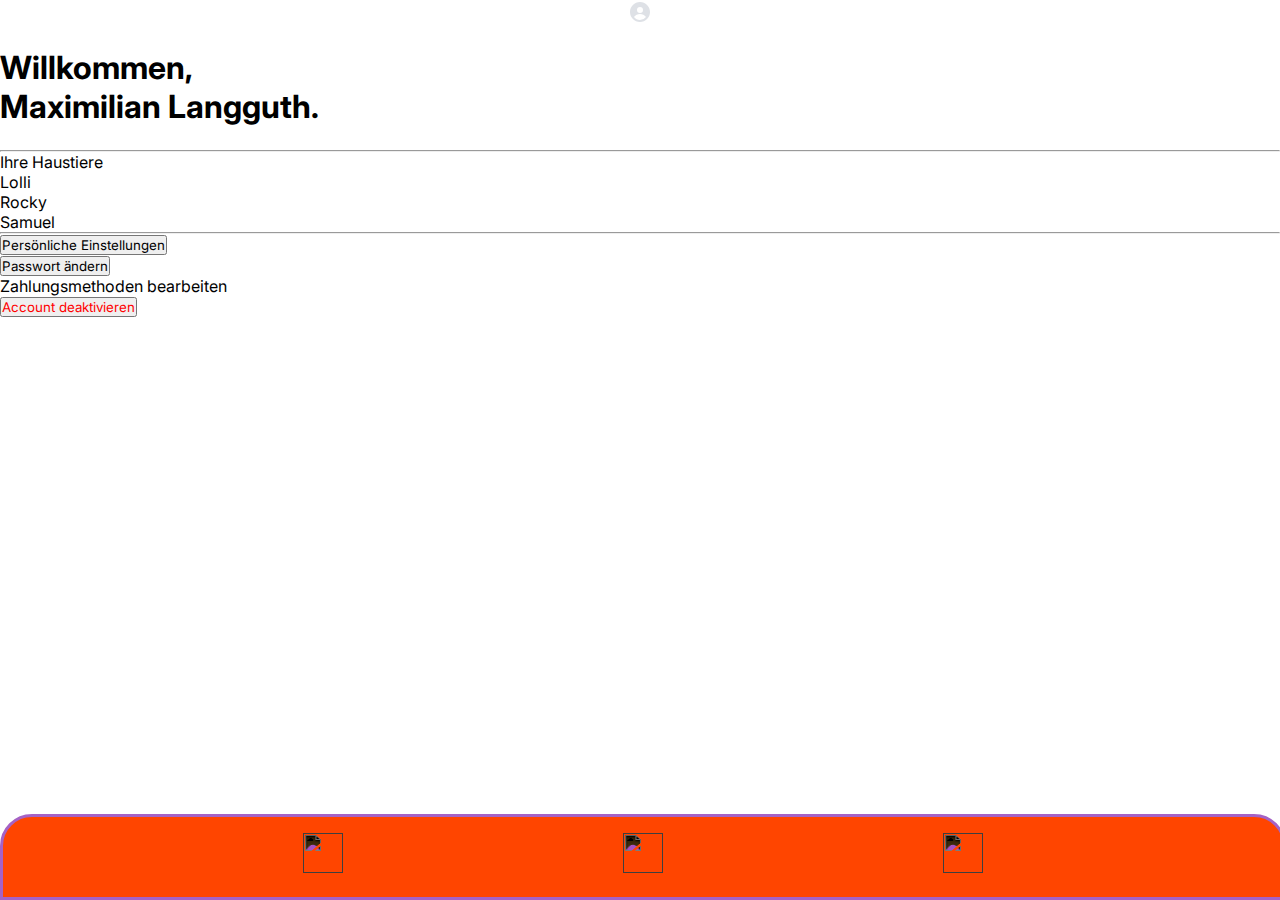
==== account.html @ c7c2ada8 "Update" ====
<!DOCTYPE html>
<html lang="de">
  <head>
    <title>GassiGuru</title>
    <meta charset="UTF-8">
    <meta name="viewport" content="width=device-width,initial-scale=1">
    <link rel="stylesheet" href="style.css">
    <link rel="icon" type="image/png" href="favicon.png">
  </head>
  <body class="pageThree">
  
    <div class="container">
      <!-- HEADER SECTION -->
      <div class="banner"></div>
      <div style="justify-content: center; display: flex;">
        <div class="backdrop"></div>
        <img src="img/empty.svg">
      </div>
      <h1 style="padding-top:1.5rem; animation: fadeInOne 1.5s;">Willkommen,</h1>
      <h1 style="padding-bottom: 1.5rem; animation: fadeInTwo 1.5s;">Maximilian Langguth.</h1>
      <hr>
      <!-- PETS SECTION -->
      Ihre Haustiere<br>
      Lolli<br>
      Rocky<br>
      Samuel<br>
      <hr>
      <!-- SETTINGS SECTION -->
      <button class="collapsible">Persönliche Einstellungen</button>
      <div class="content">
        <button>Passwort ändern</button>
        <p>Zahlungsmethoden bearbeiten</p>
        <button style="color: red;">Account deaktivieren</button>
      </div>
    </div>
    <!-- NAVIGATION BAR -->
    <div class="navigation">
      <a href="home.html"><button><img src="img/home.svg"></button></a><a href="list.html"><button><img src="img/list.svg"></button></a><a><button><img src="img/user.svg"></button></a>
    </div>
    
    <script>
      var coll = document.getElementsByClassName("collapsible");
      var i;

      for (i = 0; i < coll.length; i++) {
        coll[i].addEventListener("click", function() {
          this.classList.toggle("active");
          var content = this.nextElementSibling;
          if (content.style.maxHeight){
            content.style.maxHeight = null;
          } else {
            content.style.maxHeight = content.scrollHeight + "px";
          } 
        });
      }
    </script>
  </body>
</html>
---- style.css ----
@import url('https://fonts.googleapis.com/css2?family=Inter:ital,wght@0,100;0,200;0,300;0,400;0,500;0,600;0,700;1,100;1,200;1,300;1,400;1,500;1,600;1,700&display=swap');
::-webkit-input-placeholder{font-style:italic;}
:-moz-placeholder{font-style:italic;}
::-moz-placeholder{font-style:italic;}
::-ms-input-placeholder{font-style:italic;}

* { margin: 0; padding: 0; font-family: Inter; }
html, body { font-size: 100%; }
button { cursor: pointer; }



.navigation {
  z-index: 100;
  width: 100%;
  overflow: hidden;
  position: fixed;
  align-items: center;
  justify-content: center;
  text-align: center;
  bottom: 0;
  background: #ff4500;
  border: 3px solid #a562c5;
  padding-top: 1rem;
  padding-bottom: 1rem;
  border-radius: 2rem 2rem 0rem 0rem;
}
.navigation a {
  color: #ff4500;
  width: 0%;
}
.navigation button {
  border: none;
  background: none;
  font-size: 2rem;
  width: 25%;
}
.navigation button:hover {
  background: red;
}
.navigation img {
  width: 2.5rem;
  height: 2.5rem;
  filter: invert(100%);
}



.search-container {
  overflow: hidden;
  background-color: #e9e9e9;
  text-align: center;
}
.search-container input[type=text] {
  padding: 0.75rem;
  margin-top: 0.75rem;
  margin-bottom: 0.75rem;
  border: none;
  font-size: 1.75rem;
  width: 70%;
}
.search-container button {
  padding: 0.75rem 1.25rem;
  margin-top: 0.75rem;
  margin-bottom: 0.75rem;
  background: #ddd;
  border: none;
  font-size: 1.75rem;
}
.search-container button:hover {
  background-color: #ccc;
  color: black;
}



.account-bar {
  font-size: 1.5rem;
  padding-top: 1rem;
}
.account-bar button {
  border: none;
  border-radius: 1rem;
  width: 2rem;
  height: 2rem;
  margin-left: 1rem;
  margin-right: 1rem;
}
.account-bar hr {
  border-top: 0.1rem solid grey;
}



.user-container {
  width: 100%;
  margin-top: 4rem;
  background: white;
}
.user-container sidebar {
  float: right;
  padding-top: 1rem;
}



.profile-background {
  width: 100%;
  background: indigo;
  height: 9rem;
  position: fixed;
}
.profile-picture {
  height: 10rem;
  width: 10rem;
  background: red;
  border-radius: 5rem;
  position: fixed;
  margin-top: 4.5rem;
  margin-left: 10%;
}
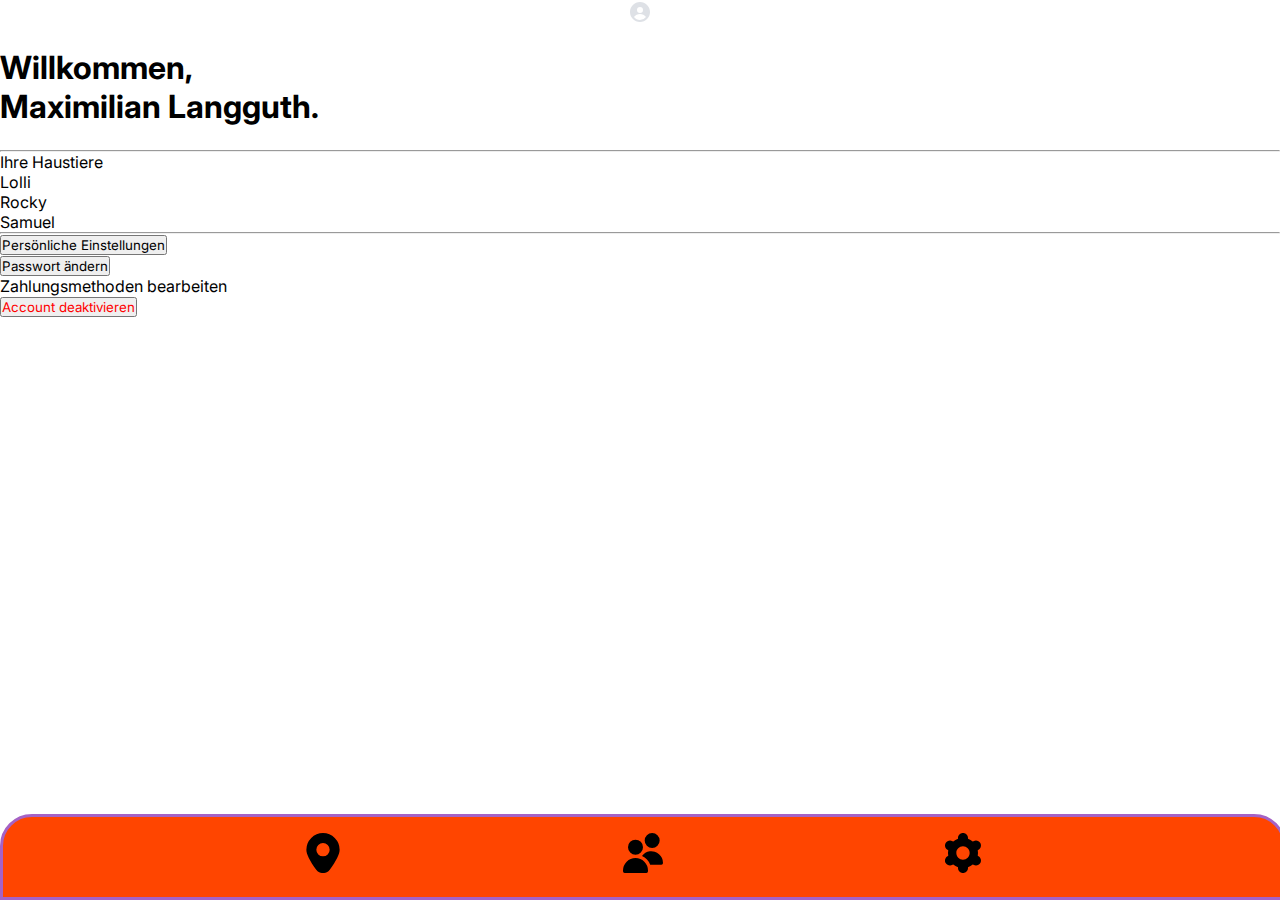
==== commit a979f255: "Update" ====
--- a/account.html
+++ b/account.html
@@ -35,7 +35,7 @@
     </div>
     <!-- NAVIGATION BAR -->
     <div class="navigation">
-      <a href="home.html"><button><img src="img/home.svg"></button></a><a href="list.html"><button><img src="img/list.svg"></button></a><a><button><img src="img/user.svg"></button></a>
+      <a href="home.html"><button><img src="img/icon1.svg"></button></a><a href="list.html"><button><img src="img/icon2.svg"></button></a><a><button><img src="img/icon3.svg"></button></a>
     </div>
     
     <script>
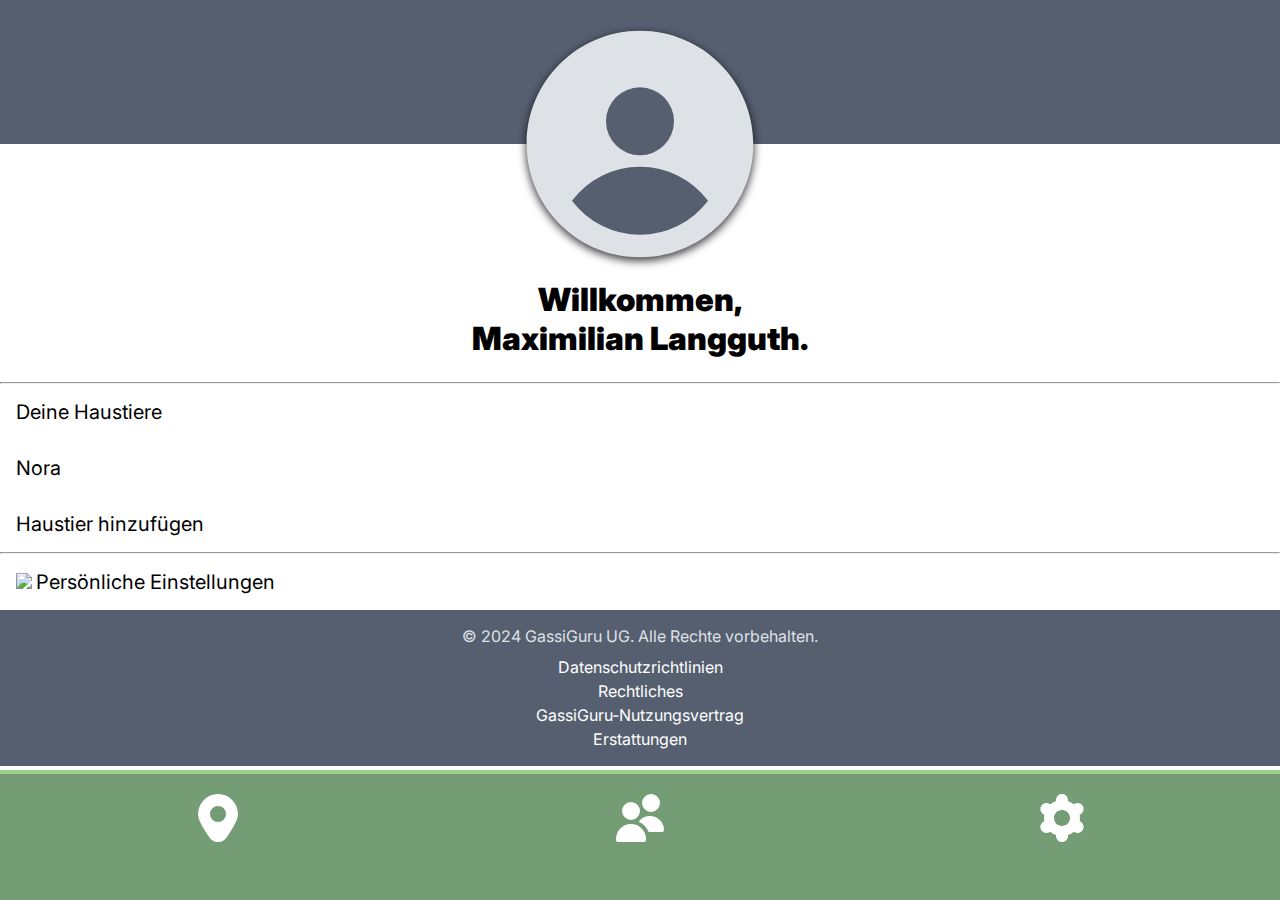
==== commit 90dd0663: "Update" ====
--- a/account.html
+++ b/account.html
@@ -1,5 +1,5 @@
 <!DOCTYPE html>
-<html lang="de">
+<html lang="de" style="padding-bottom: 14vh;">
   <head>
     <title>GassiGuru</title>
     <meta charset="UTF-8">
@@ -14,24 +14,34 @@
       <div class="banner"></div>
       <div style="justify-content: center; display: flex;">
         <div class="backdrop"></div>
-        <img src="img/empty.svg">
+        <img class="icon" src="img/empty.svg">
       </div>
       <h1 style="padding-top:1.5rem; animation: fadeInOne 1.5s;">Willkommen,</h1>
       <h1 style="padding-bottom: 1.5rem; animation: fadeInTwo 1.5s;">Maximilian Langguth.</h1>
       <hr>
       <!-- PETS SECTION -->
-      Ihre Haustiere<br>
-      Lolli<br>
-      Rocky<br>
-      Samuel<br>
+      <div class="pet-list">
+      <p>Deine Haustiere</p>
+      <p>Nora</p>
+      <button>Haustier hinzufügen</button>
+      </div>
       <hr>
       <!-- SETTINGS SECTION -->
-      <button class="collapsible">Persönliche Einstellungen</button>
+      <button class="collapsible"><img src="img/settings.svg" style="height: 1rem;padding-right:0.25rem;">Persönliche Einstellungen</button>
       <div class="content">
         <button>Passwort ändern</button>
         <p>Zahlungsmethoden bearbeiten</p>
+        <img src="img/payment/mastercard.svg" style="margin-left: 1rem;"> <img src="img/payment/paypal.svg">
         <button style="color: red;">Account deaktivieren</button>
       </div>
+      <!-- FOOTER -->
+      <footer class="footer">
+        <p>© 2024 GassiGuru UG. Alle Rechte vorbehalten.</p>
+        <button>Datenschutzrichtlinien</button><br>
+        <button>Rechtliches</button><br>
+        <button>GassiGuru-Nutzungsvertrag</button><br>
+        <button>Erstattungen</button>
+      </footer>
     </div>
     <!-- NAVIGATION BAR -->
     <div class="navigation">
--- a/style.css
+++ b/style.css
@@ -4,12 +4,69 @@
 ::-moz-placeholder{font-style:italic;}
 ::-ms-input-placeholder{font-style:italic;}
 
-* { margin: 0; padding: 0; font-family: Inter; }
-html, body { font-size: 100%; }
-button { cursor: pointer; }
-
-
-
+* {
+  -moz-user-select: -moz-none;
+  -khtml-user-select: none;
+  -webkit-user-select: none;
+  -ms-user-select: none;
+  user-select: none;
+  margin: 0;
+  padding: 0;
+  /* box-sizing: border-box; */
+  color: #000000;
+  font-family: Inter;
+}
+html, body {
+  font-size: 100%;
+  background-color: #ffffff;
+}
+a {
+  width: 0%;
+}
+button {
+  cursor: pointer;
+  font-size: 1.25rem;
+  border: none;
+  background: none;
+}
+img {
+  pointer-events: none;
+}
+@keyframes fadeInOne {
+  0%    { opacity: 0; }
+  25%   { opacity: 0; }
+  62.5% { opacity: 1; }
+}
+@keyframes fadeInTwo {
+  0%    { opacity: 0; }
+  62.5% { opacity: 0; }
+  100%  { opacity: 1; }
+}
+
+
+
+/* SPLASHSCREEN */
+.splashscreen {
+  background: #749c75;
+  height: 100vh;
+  position: relative;
+}
+.logo {
+  font-size: 3rem;
+  top: 50%;
+  left: 50%;
+  position: absolute;
+  -ms-transform: translate(-50%, -50%);
+  transform: translate(-50%, -50%);
+}
+span {
+  color: #ffffff;
+  font-weight: 900;
+}
+
+
+
+/* NAVIGATION BAR */
 .navigation {
   z-index: 100;
   width: 100%;
@@ -19,103 +76,163 @@
   justify-content: center;
   text-align: center;
   bottom: 0;
-  background: #ff4500;
-  border: 3px solid #a562c5;
-  padding-top: 1rem;
+  background: #749c75;
+  border-top: 0.25rem solid #9cd08f;
+  height: 14vh;
+}
+.navigation button {
+  padding-top: 1.25rem;
   padding-bottom: 1rem;
-  border-radius: 2rem 2rem 0rem 0rem;
-}
-.navigation a {
-  color: #ff4500;
-  width: 0%;
-}
-.navigation button {
   border: none;
   background: none;
-  font-size: 2rem;
-  width: 25%;
-}
-.navigation button:hover {
-  background: red;
+  font-size: 3rem;
+  width: 33%;
 }
 .navigation img {
-  width: 2.5rem;
-  height: 2.5rem;
-  filter: invert(100%);
-}
-
-
-
-.search-container {
+  width: 3rem;
+}
+
+
+
+/* PAGE ONE STYLES */
+.pageOne {
+}
+.pageOne .search-container {
   overflow: hidden;
-  background-color: #e9e9e9;
-  text-align: center;
-}
-.search-container input[type=text] {
+  background-color: #565f70;
+  text-align: center;
+  position: fixed;
+  width: 100%;
+  z-index: 90;
+}
+.pageOne .search-container input[type=text] {
   padding: 0.75rem;
   margin-top: 0.75rem;
   margin-bottom: 0.75rem;
   border: none;
-  font-size: 1.75rem;
+  font-size: 1.5rem;
   width: 70%;
 }
-.search-container button {
+.pageOne .search-container button {
   padding: 0.75rem 1.25rem;
   margin-top: 0.75rem;
   margin-bottom: 0.75rem;
-  background: #ddd;
-  border: none;
-  font-size: 1.75rem;
-}
-.search-container button:hover {
-  background-color: #ccc;
-  color: black;
-}
-
-
-
-.account-bar {
+  background: #dee1e6;
+  border: none;
   font-size: 1.5rem;
-  padding-top: 1rem;
-}
-.account-bar button {
-  border: none;
-  border-radius: 1rem;
-  width: 2rem;
-  height: 2rem;
-  margin-left: 1rem;
-  margin-right: 1rem;
-}
-.account-bar hr {
-  border-top: 0.1rem solid grey;
-}
-
-
-
-.user-container {
-  width: 100%;
-  margin-top: 4rem;
-  background: white;
-}
-.user-container sidebar {
-  float: right;
-  padding-top: 1rem;
-}
-
-
-
-.profile-background {
-  width: 100%;
-  background: indigo;
+}
+
+
+
+/* PAGE TWO STYLES */
+.pageTwo {
+  font-size: 1.25rem;
+}
+.pageTwo .container button {
+  padding: 1rem;
+}
+.pageTwo .container img {
+  width: 1rem;
+  background: red;
+  height: 1rem;
+  border-radius: 0.5rem;
+  
+}
+
+
+/* PAGE THREE STYLES */
+.pageThree .container {
+  font-size: 1.25rem;
+}
+.pageThree .container .banner {
+  width: 100%;
+  background: #565f70;
   height: 9rem;
-  position: fixed;
-}
-.profile-picture {
-  height: 10rem;
-  width: 10rem;
-  background: red;
-  border-radius: 5rem;
-  position: fixed;
-  margin-top: 4.5rem;
-  margin-left: 10%;
+  position: absolute;
+  z-index: 9;
+}
+.pageThree .container .backdrop {
+  width: 14rem;
+  height: 14rem;
+  background: #565f70;
+  margin-top: 2rem;
+  border-radius: 7rem;
+  z-index: 12;
+  -webkit-box-shadow: 0px 3px 8px 2px rgba(0,0,0,0.75);
+  -moz-box-shadow: 0px 3px 8px 2px rgba(0,0,0,0.75);
+  box-shadow: 0px 3px 8px 2px rgba(0,0,0,0.75);
+}
+.pageThree .container .icon {
+  width: 17rem;
+  height: 17rem;
+  margin-top: 0.5rem;
+  border-radius: 7rem;
+  z-index: 12;
+  position: absolute;
+}
+.pageThree .container h1 {
+  font-weight: 900;
+  text-align: center;
+  font-size: 2rem;
+}
+.pet-list {
+}
+.pet-list p, .pet-list button {
+  padding: 1rem;
+  width: 100%;
+  text-align: left;
+}
+.collapsible {
+  cursor: pointer;
+  padding: 1rem;
+  width: 100%;
+  border: none;
+  text-align: left;
+  outline: none;
+}
+.active, .collapsible:hover {
+  background-color: #f1f1f1;
+}
+.content {
+  max-height: 0;
+  overflow: hidden;
+  transition: max-height 0.3s ease-out;
+}
+.content p, .content button {
+  padding: 1rem;
+  width: 100%;
+  text-align: left;
+}
+.content img {
+  width: 5rem;
+  height: 3rem;
+  border: 0.25rem solid #dee1e6;
+  border-radius: 0.5rem;
+}
+.footer {
+  background: #565f70;
+  text-align: center;
+  padding: 1rem;
+}
+.footer p {
+  padding-bottom: 0.5rem;
+  font-size: 1rem;
+  color: #dee1e6;
+}
+.footer button {
+  font-size: 1rem;
+  color: #ffffff;
+}
+.footer button:hover {
+  background: #888F9A;
+  opacity: 1;
+}
+
+
+
+/* PAGE USER STYLES */
+.pageUser {
+}
+.pageUser .return {
+  background: none;
 }